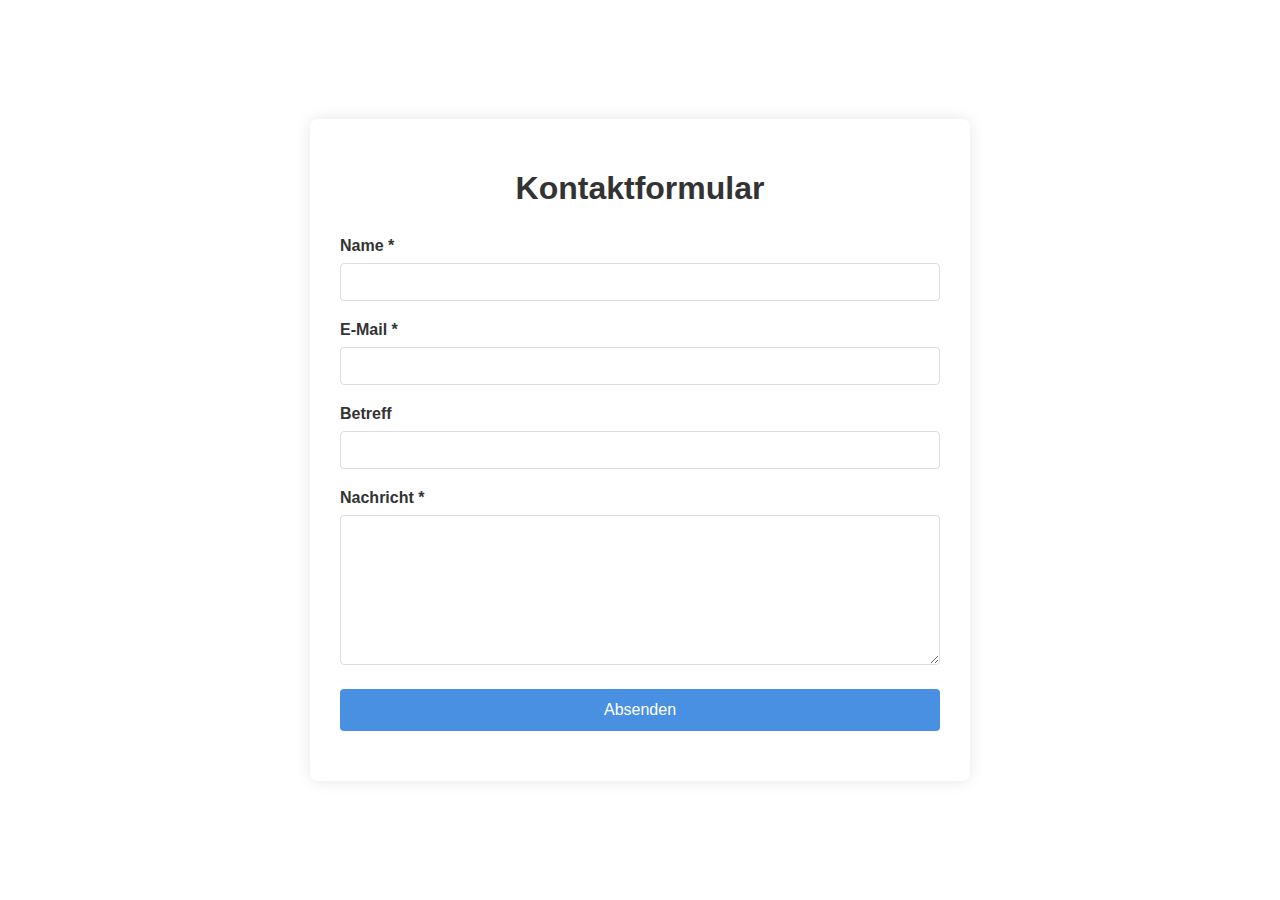
==== formular.html @ 2847eb0e "Add files via upload" ====
<!DOCTYPE html>
<html lang="de">
<head>
  <meta charset="UTF-8">
  <meta name="viewport" content="width=device-width, initial-scale=1.0">
  <title>Kontaktformular</title>
  <style>
    body {
      font-family: 'Arial', sans-serif;
      background-color: #ffffff;
      color: #333333;
      margin: 0;
      padding: 0;
      display: flex;
      justify-content: center;
      align-items: center;
      min-height: 100vh;
    }
    .container {
      width: 100%;
      max-width: 600px;
      padding: 30px;
      box-shadow: 0 0 15px rgba(0, 0, 0, 0.1);
      border-radius: 8px;
    }
    h1 {
      text-align: center;
      color: #333;
      margin-bottom: 30px;
    }
    .form-group {
      margin-bottom: 20px;
    }
    label {
      display: block;
      margin-bottom: 8px;
      font-weight: 600;
    }
    input, select, textarea {
      width: 100%;
      padding: 10px;
      border: 1px solid #ddd;
      border-radius: 4px;
      font-size: 14px;
      box-sizing: border-box;
    }
    textarea {
      height: 150px;
      resize: vertical;
    }
    button {
      background-color: #4a90e2;
      color: white;
      border: none;
      padding: 12px 20px;
      border-radius: 4px;
      cursor: pointer;
      font-size: 16px;
      width: 100%;
      transition: background-color 0.3s;
    }
    button:hover {
      background-color: #357abD;
    }

    .response-area {
      margin-top: 30px;
      padding: 15px;
      border: 1px solid #ddd;
      border-radius: 4px;
      display: none;
    }
    .response-area.show {
      display: block;
    }
  </style>
</head>
<body>
<div class="container">
  <h1>Kontaktformular</h1>



  <form id="contact-form" method="post" action="#">
    <div class="form-group">
      <label for="name">Name *</label>
      <input type="text" id="name" name="name" required>
    </div>

    <div class="form-group">
      <label for="email">E-Mail *</label>
      <input type="email" id="email" name="email" required>
    </div>

    <div class="form-group">
      <label for="subject">Betreff</label>
      <input type="text" id="subject" name="subject">
    </div>

    <div class="form-group">
      <label for="message">Nachricht *</label>
      <textarea id="message" name="message" required></textarea>
    </div>

    <div class="form-group">
      <button type="submit">Absenden</button>
    </div>
  </form>

  <div class="response-area" id="response">
    <h3>Formular-Daten:</h3>
    <pre id="form-data"></pre>
  </div>
</div>

<script>
  document.addEventListener('DOMContentLoaded', function() {
    const form = document.getElementById('contact-form');

    const responseArea = document.getElementById('response');
    const formDataDisplay = document.getElementById('form-data');



    // Form submission
    form.addEventListener('submit', function(e) {
      e.preventDefault();

      const formMethod = form.getAttribute('method');
      const formData = new FormData(form);
      const data = {};

      formData.forEach((value, key) => {
        data[key] = value;
      });

      // Display the form data
      formDataDisplay.textContent = JSON.stringify(data, null, 2);
      responseArea.classList.add('show');

      // Normally, here you would send the data to a server
      console.log(`Form submitted with ${formMethod} method:`, data);


    });


  });
</script>
</body>
</html>
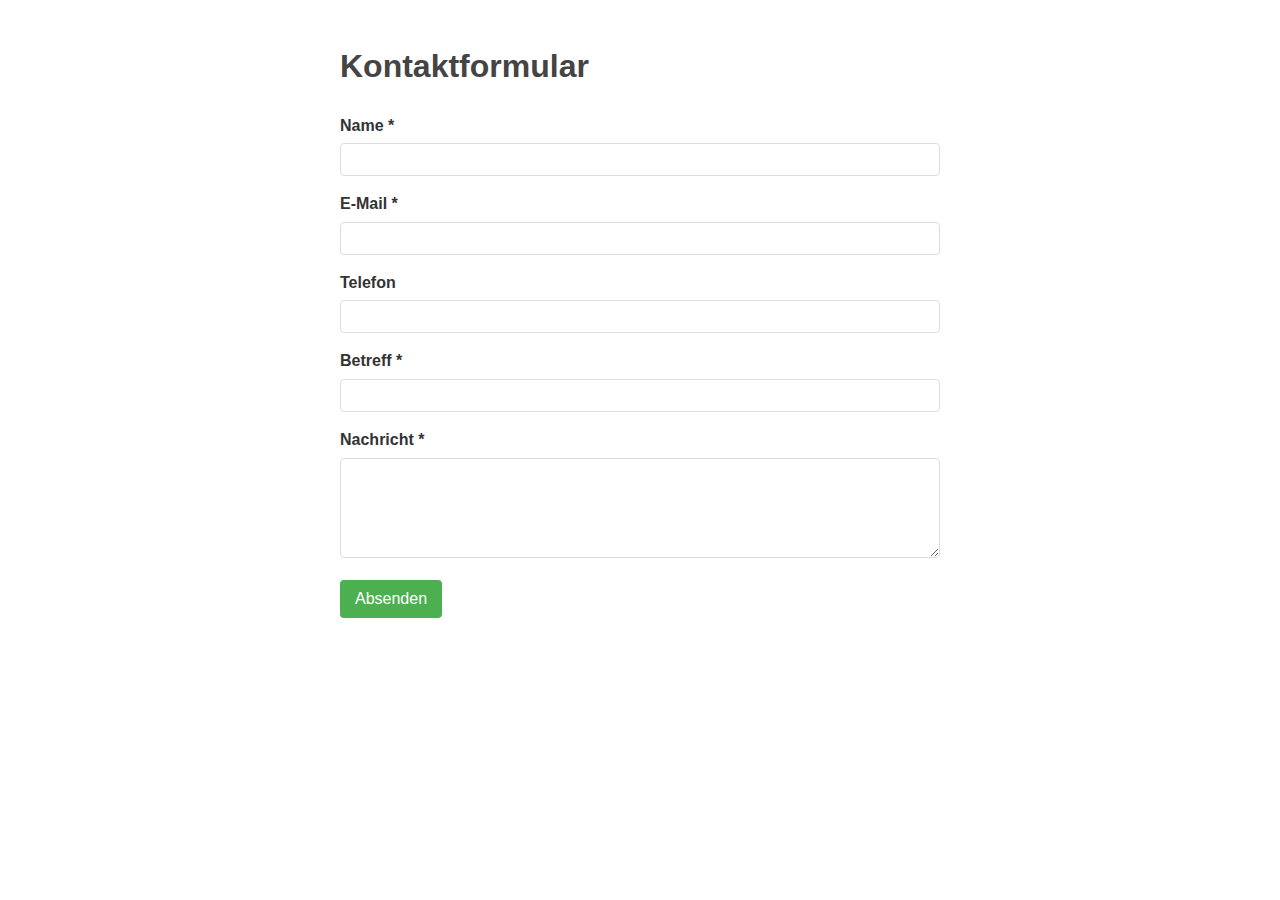
==== commit 324028e4: "Update formular.html" ====
--- a/formular.html
+++ b/formular.html
@@ -1,151 +1,85 @@
 <!DOCTYPE html>
 <html lang="de">
 <head>
-  <meta charset="UTF-8">
-  <meta name="viewport" content="width=device-width, initial-scale=1.0">
-  <title>Kontaktformular</title>
-  <style>
-    body {
-      font-family: 'Arial', sans-serif;
-      background-color: #ffffff;
-      color: #333333;
-      margin: 0;
-      padding: 0;
-      display: flex;
-      justify-content: center;
-      align-items: center;
-      min-height: 100vh;
-    }
-    .container {
-      width: 100%;
-      max-width: 600px;
-      padding: 30px;
-      box-shadow: 0 0 15px rgba(0, 0, 0, 0.1);
-      border-radius: 8px;
-    }
-    h1 {
-      text-align: center;
-      color: #333;
-      margin-bottom: 30px;
-    }
-    .form-group {
-      margin-bottom: 20px;
-    }
-    label {
-      display: block;
-      margin-bottom: 8px;
-      font-weight: 600;
-    }
-    input, select, textarea {
-      width: 100%;
-      padding: 10px;
-      border: 1px solid #ddd;
-      border-radius: 4px;
-      font-size: 14px;
-      box-sizing: border-box;
-    }
-    textarea {
-      height: 150px;
-      resize: vertical;
-    }
-    button {
-      background-color: #4a90e2;
-      color: white;
-      border: none;
-      padding: 12px 20px;
-      border-radius: 4px;
-      cursor: pointer;
-      font-size: 16px;
-      width: 100%;
-      transition: background-color 0.3s;
-    }
-    button:hover {
-      background-color: #357abD;
-    }
-
-    .response-area {
-      margin-top: 30px;
-      padding: 15px;
-      border: 1px solid #ddd;
-      border-radius: 4px;
-      display: none;
-    }
-    .response-area.show {
-      display: block;
-    }
-  </style>
+    <meta charset="UTF-8">
+    <meta name="viewport" content="width=device-width, initial-scale=1.0">
+    <title>Kontaktformular</title>
+    <style>
+        body {
+            font-family: Arial, sans-serif;
+            line-height: 1.6;
+            max-width: 600px;
+            margin: 0 auto;
+            padding: 20px;
+            color: #333;
+        }
+        h1 {
+            color: #444;
+            margin-bottom: 20px;
+        }
+        .form-group {
+            margin-bottom: 15px;
+        }
+        label {
+            display: block;
+            margin-bottom: 5px;
+            font-weight: bold;
+        }
+        input, textarea, select {
+            width: 100%;
+            padding: 8px;
+            border: 1px solid #ddd;
+            border-radius: 4px;
+            box-sizing: border-box;
+        }
+        textarea {
+            min-height: 100px;
+            resize: vertical;
+        }
+        button {
+            background-color: #4CAF50;
+            color: white;
+            padding: 10px 15px;
+            border: none;
+            border-radius: 4px;
+            cursor: pointer;
+            font-size: 16px;
+        }
+        button:hover {
+            background-color: #45a049;
+        }
+    </style>
 </head>
 <body>
-<div class="container">
-  <h1>Kontaktformular</h1>
-
-
-
-  <form id="contact-form" method="post" action="#">
-    <div class="form-group">
-      <label for="name">Name *</label>
-      <input type="text" id="name" name="name" required>
-    </div>
-
-    <div class="form-group">
-      <label for="email">E-Mail *</label>
-      <input type="email" id="email" name="email" required>
-    </div>
-
-    <div class="form-group">
-      <label for="subject">Betreff</label>
-      <input type="text" id="subject" name="subject">
-    </div>
-
-    <div class="form-group">
-      <label for="message">Nachricht *</label>
-      <textarea id="message" name="message" required></textarea>
-    </div>
-
-    <div class="form-group">
-      <button type="submit">Absenden</button>
-    </div>
-  </form>
-
-  <div class="response-area" id="response">
-    <h3>Formular-Daten:</h3>
-    <pre id="form-data"></pre>
-  </div>
-</div>
-
-<script>
-  document.addEventListener('DOMContentLoaded', function() {
-    const form = document.getElementById('contact-form');
-
-    const responseArea = document.getElementById('response');
-    const formDataDisplay = document.getElementById('form-data');
-
-
-
-    // Form submission
-    form.addEventListener('submit', function(e) {
-      e.preventDefault();
-
-      const formMethod = form.getAttribute('method');
-      const formData = new FormData(form);
-      const data = {};
-
-      formData.forEach((value, key) => {
-        data[key] = value;
-      });
-
-      // Display the form data
-      formDataDisplay.textContent = JSON.stringify(data, null, 2);
-      responseArea.classList.add('show');
-
-      // Normally, here you would send the data to a server
-      console.log(`Form submitted with ${formMethod} method:`, data);
-
-
-    });
-
-
-  });
-</script>
+    <h1>Kontaktformular</h1>
+    
+    <form action="https://gibm.becknet.ch/formular/formular.php" method="post">
+        <div class="form-group">
+            <label for="name">Name *</label>
+            <input type="text" id="name" name="name" required>
+        </div>
+        
+        <div class="form-group">
+            <label for="email">E-Mail *</label>
+            <input type="email" id="email" name="email" required>
+        </div>
+        
+        <div class="form-group">
+            <label for="telefon">Telefon</label>
+            <input type="tel" id="telefon" name="telefon">
+        </div>
+        
+        <div class="form-group">
+            <label for="betreff">Betreff *</label>
+            <input type="text" id="betreff" name="betreff" required>
+        </div>
+        
+        <div class="form-group">
+            <label for="nachricht">Nachricht *</label>
+            <textarea id="nachricht" name="nachricht" required></textarea>
+        </div>
+        
+        <button type="submit">Absenden</button>
+    </form>
 </body>
-</html>+</html>
